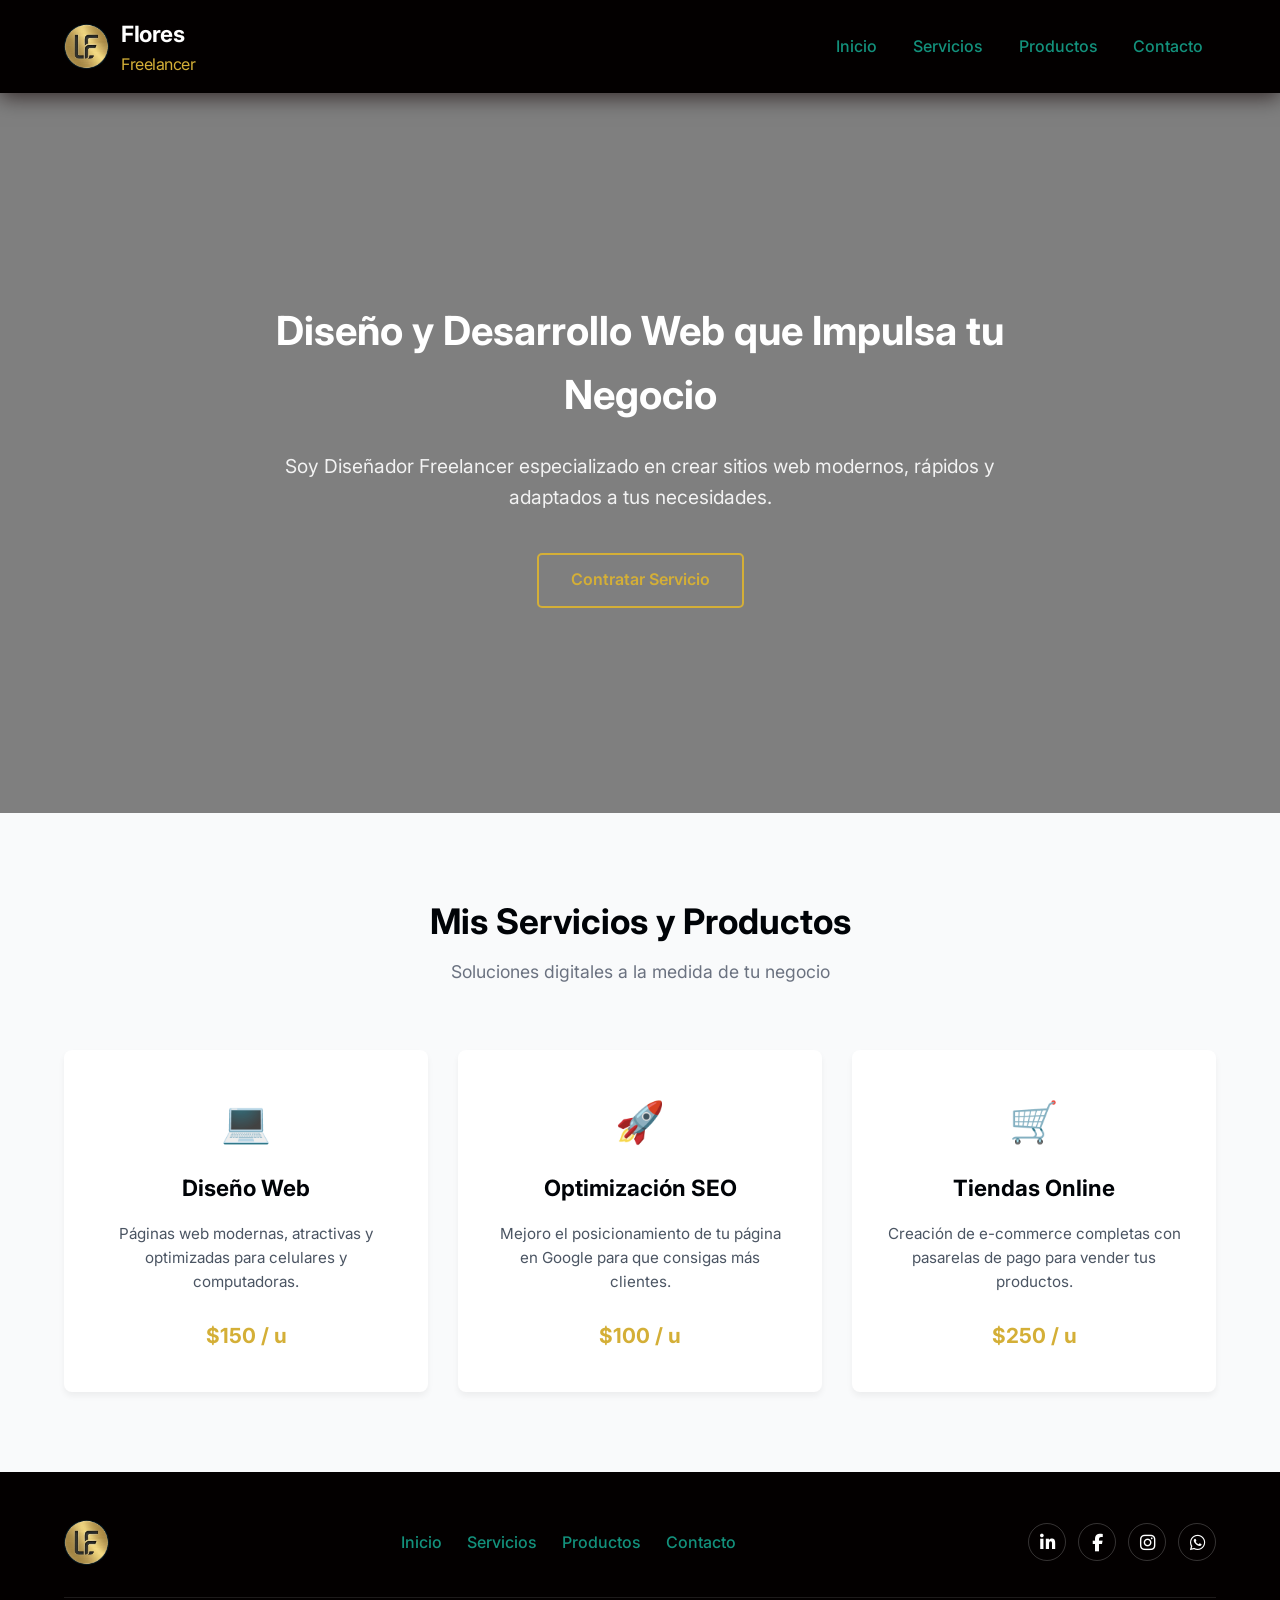
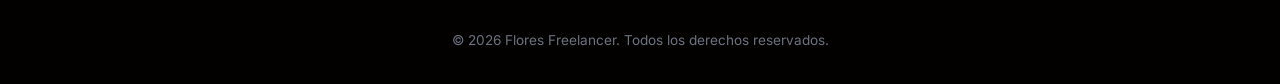
==== index.html @ 3d537f32 "Guardado incial - Version estable con slide de imagenes" ====
<!DOCTYPE html>
<html lang="es">

<head>
    <meta charset="UTF-8">
    <meta name="viewport" content="width=device-width, initial-scale=1.0">
    <title>Flores | Freelancer</title>
<link rel="icon" type="image/x-icon" href="assets/img/icon/incon.png">
    <!-- Google Fonts -->
    <link rel="preconnect" href="https://fonts.googleapis.com">
    <link rel="preconnect" href="https://fonts.gstatic.com" crossorigin>
    <link href="https://fonts.googleapis.com/css2?family=Inter:wght@300;400;700&display=swap" rel="stylesheet">
    <!-- Font Awesome.-->
    <link rel="stylesheet" href="https://cdnjs.cloudflare.com/ajax/libs/font-awesome/6.5.1/css/all.min.css">

    <!-- Vinculación de CSS -->

    <link rel="stylesheet" href="./assets/css/styles.css">

</head>

<body>

    <header>
        <!-- Ahora todo el bloque del logo es un enlace clickable -->
        <a href="index.html" class="logo-link">
            <div class="logo">
                <img src="assets/img/logo/logo.jpg" alt="logo">
                <h1>Flores <span>Freelancer</span></h1>
            </div>
        </a>
        <nav>
            <ul>
                <li><a href="index.html">Inicio</a></li>
                <li><a href="index.html#servicios">Servicios</a></li>
                <li><a href="assets/page/productos.html">Productos</a></li>
                <li><a href="assets/page/contacto.html">Contacto</a></li>
            </ul>
        </nav>
    </header>

    <main>
        <!-- Sección de Bienvenida (Hero) con Slider de Fondo-->

        <section id="inicio" class="hero">
            <!-- Este div vacío manejará las imágenes que cambian de fondo -->
            <div class="hero-slider-bg"></div>

            <!-- El contenido se queda fijo arriba -->
            <div class="hero-contenido">
                <h2>Diseño y Desarrollo Web que Impulsa tu Negocio</h2>
                <p>Soy Diseñador Freelancer especializado en crear sitios web modernos, rápidos y adaptados a tus
                    necesidades.</p>
                <a href="assets/page/contacto.html" class="btn btn-oro">Contratar Servicio</a>
            </div>
        </section>
        <!-- Sección de Servicios / Productos -->
        <section id="servicios" class="seccion-servicios">
            <div class="titulo-seccion">
                <h2>Mis Servicios y Productos</h2>
                <p>Soluciones digitales a la medida de tu negocio</p>
            </div>

            <!-- Este es el contenedor PADRE para Flexbox -->
            <div class="contenedor-cards">

                <!-- Tarjeta 1 -->
                <div class="card">
                    <div class="card-icono">💻</div>
                    <h3>Diseño Web</h3>
                    <p>Páginas web modernas, atractivas y optimizadas para celulares y computadoras.</p>
                    <span class="precio">$150 / u</span>
                </div>

                <!-- Tarjeta 2 -->
                <div class="card">
                    <div class="card-icono">🚀</div>
                    <h3>Optimización SEO</h3>
                    <p>Mejoro el posicionamiento de tu página en Google para que consigas más clientes.</p>
                    <span class="precio">$100 / u</span>
                </div>

                <!-- Tarjeta 3 -->
                <div class="card">
                    <div class="card-icono">🛒</div>
                    <h3>Tiendas Online</h3>
                    <p>Creación de e-commerce completas con pasarelas de pago para vender tus productos.</p>
                    <span class="precio">$250 / u</span>
                </div>

            </div>
        </section>
    </main>
    <!-- SECCION FOOTER-->
   <footer>
    <div class="footer-contenido">
        
        <div class="footer-fila-principal">
            <a href="index.html">
                <div class="footer-logo">
                    <img src="assets/img/logo/logo.jpg" alt="Flores Freelancer">
                </div>
            </a>

            <nav class="footer-nav">
                <ul>
                    <li><a href="index.html">Inicio</a></li>
                    <li><a href="#servicios">Servicios</a></li>
                    <li><a href="assets/page/productos.html">Productos</a></li>
                    <li><a href="assets/page/contacto.html">Contacto</a></li>
                </ul>
            </nav>

            <div class="footer-redes">
                <a href="#" class="red-social" target="_blank" aria-label="LinkedIn"><i class="fa-brands fa-linkedin-in"></i></a>
                <a href="#" class="red-social" target="_blank" aria-label="Facebook"><i class="fa-brands fa-facebook-f"></i></a>
                <a href="#" class="red-social" target="_blank" aria-label="Instagram"><i class="fa-brands fa-instagram"></i></a>
                <a href="https://wa.me/tuNumeroDeTelefono" class="red-social" target="_blank" aria-label="WhatsApp"><i class="fa-brands fa-whatsapp"></i></a>
            </div>

        </div>
        
        <p class="footer-copy">&copy; 2026 Flores Freelancer. Todos los derechos reservados.</p>
    </div>
</footer>
</body>

</html>
---- assets/css/styles.css ----
@import "./variables.css";
@import "./reset.css";

/* A partir de aquí van los estilos de tus componentes (Header, etc.) */

/* --- 2. ESTILOS MEJORADOS DEL HEADER --- */
header {
    display: flex;
    justify-content: space-between;
    align-items: center;
    padding: 1rem 5%;
    background-color: rgb(3, 0, 0); /* Blanco con un toque mínimo de transparencia */
    backdrop-filter: blur(5px); /* Efecto esmerilado/borroso detrás del header (muy moderno) */
    box-shadow: 0 4px 20px rgba(17, 2, 2, 0.664);
    position: sticky; /* Hace que el header se quede fijo arriba al hacer scroll */
    top: 0;
    z-index: 100; /* Asegura que quede por encima del slider y de todo lo demás */
}

/* Quitar el estilo de enlace azul por defecto al contenedor del logo */
.logo-link {
    text-decoration: none;
    color: inherit;
}
/* Esto blinda al logo para que ignore cualquier efecto de hover no deseado */
.logo-link:hover {
    color: inherit;
    text-decoration: none;
    background: none;
}

header .logo {
    display: flex;
    align-items: center;
    gap: 12px;
}

header .logo img {
    height: 45px;
    width: auto;
    border-radius: 50%; /* Si tu logo es cuadrado, esto lo hará redondo y estilizado */
    object-fit: cover;
}

header .logo h1 {
    font-size: 1.4rem;
    font-weight: 700;
    color: var(--color-blanco);
    letter-spacing: -0.5px;
}

/* Resaltamos el "Freelancer" con tu color principal */
header .logo h1 span {
    color: var(--color-oro);
    font-weight: 400;
    font-size: 1rem;
    display: block; /* Hace que "Freelancer" vaya abajo del nombre en texto chico, queda muy pro */
}

/* --- ENLACES DE NAVEGACIÓN CON EFECTO CUADRO --- */
header ul {
    display: flex;
    list-style: none;
    align-items: center; /* Asegura que todos los links estén centrados verticalmente */
    gap: 10px; /* Achicamos un poco el espacio entre elementos porque el padding sumará tamaño */
}

header nav a {
    text-decoration: none;
    color: var(--color-principal); 
    font-weight: 500; 
    font-size: 1rem;
    
    /* El truco: Creamos el espacio del cuadro desde el principio */
    padding: 0.3rem 0.8rem; /* 0.6rem arriba/abajo y 1rem a los lados */
    border-radius: 5px;   /* Bordes suavemente redondeados para el cuadro */
    background-color: transparent; /* El fondo empieza siendo invisible */
    
    /* Suaviza tanto el cambio de color de la letra como el del fondo */
    transition: all 0.3s ease; 
}

/* Efecto HOVER: Aquí pintamos el cuadro */
header nav a:hover {
    color: var(--color-oscuro); /* La letra cambia a dorado */
    background-color: var(--color-oro); 
    
    
}

/* --- 5. SECCIÓN HERO CON SLIDER --- */
.hero {
    position: relative; /* Necesario para que el fondo se posicione bien */
    min-height: 80vh;   /* Ocupa el 80% de la altura de la pantalla */
    display: flex;
    justify-content: center;
    align-items: center;
    text-align: center;
    color: #ffffff;
    overflow: hidden;   /* Evita que las imágenes se salgan */
    padding: 2rem 5%;
}

/* El fondo animado */
.hero-slider-bg {
    position: absolute;
    top: 0;
    left: 0;
    width: 100%;
    height: 100%;
    z-index: 1; /* Se queda atrás */
    background-size: cover;
    background-position: center;
    background-repeat: no-repeat;
    
    /* Llamamos a la animación: dura 12 segundos, es infinita y suave */
    animation: sliderFondo 12s infinite; 
}

/* Capa oscura superpuesta para que el texto blanco se lea SIEMPRE bien */
.hero::before {
    content: '';
    position: absolute;
    top: 0;
    left: 0;
    width: 100%;
    height: 100%;
    background: rgba(0, 0, 0, 0.5); /* Capa negra con 50% de transparencia */
    z-index: 2; /* Por encima del fondo, por debajo del texto */
}

/* El texto del Hero */
.hero-contenido {
    position: relative;
    z-index: 3; /* Por encima de todo para que se pueda leer y clickear el botón */
    max-width: 800px;
}

.hero h2 {
    font-size: 2.5rem;
    margin-bottom: 1.5rem;
    font-weight: 700;
}

.hero p {
    font-size: 1.2rem;
    margin-bottom: 2.5rem;
    opacity: 0.9;
}

/* LA ANIMACIÓN: Cambia las imágenes en diferentes porcentajes de tiempo */
@keyframes sliderFondo {
    0%, 100% {
        background-image: url(../img/cards/card4.jpg);
    }
    33% {
        background-image: url(../img/cards/card5.jpg);
    }
    66% {
        background-image: url(../img/cards/card7.webp);
    }
    66% {
        background-image: url(../img/cards/card8.jpg);
    }
    
}

/* ==========================================================================
   SECCIÓN SERVICIOS (Maquetado con Flexbox)
   ========================================================================== */

.seccion-servicios {
    padding: 5rem 5%;
    background-color: #f9fafb; /* Un fondo gris casi blanco para que resalten las tarjetas */
}

.titulo-seccion {
    text-align: center;
    margin-bottom: 4rem;
}

.titulo-seccion h2 {
    font-size: 2.2rem;
    color: var(--color-oscuro);
    margin-bottom: 0.5rem;
}

.titulo-seccion p {
    color: #6b7280; /* Gris suave para el subtítulo */
    font-size: 1.1rem;
}

/* CONTENEDOR PADRE: Aquí activamos Flexbox */
.contenedor-cards {
    display: flex;
    flex-wrap: wrap;       /* Permite que las tarjetas bajen si no entran en la pantalla */
    justify-content: center; /* Centra las tarjetas si sobra espacio */
    gap: 30px;             /* Separa las tarjetas de forma idéntica */
    max-width: 1200px;
    margin: 0 auto;        /* Centra todo el bloque en pantallas gigantes */
}

/* CONTENEDOR HIJO: La Tarjeta Individual */
.card {
    background-color: #ffffff;
    padding: 2.5rem 2rem;
    border-radius: 8px;
    box-shadow: 0 4px 6px rgba(0, 0, 0, 0.05);
    text-align: center;
    
    /* Configuración elástica de Flexbox */
    flex: 1 1 300px; /* Crece y se achica, pero intenta medir mínimo 300px */
    max-width: 380px; /* Evita que una tarjeta sola se estire feo en pantallas medianas */
    
    transition: transform 0.3s ease, box-shadow 0.3s ease;
}

/* Efecto cuando el usuario pasa el mouse por encima de la tarjeta */
.card:hover {
    transform: translateY(-5px);
    box-shadow: 0 10px 20px rgba(0, 0, 0, 0.1);
}

/* Detalles de adentro de la tarjeta */
.card-icono {
    font-size: 2.5rem;
    margin-bottom: 1rem;
}

.card h3 {
    font-size: 1.4rem;
    color: var(--color-oscuro);
    margin-bottom: 1rem;
}

.card p {
    color: #4b5563;
    font-size: 0.95rem;
    margin-bottom: 1.5rem;
}

.card .precio {
    display: block;
    font-size: 1.3rem;
    font-weight: 700;
    color: var(--color-oro); /* Tu toque dorado distintivo para el precio */
}


/* ==========================================================================
   BOTONES REUTILIZABLES (Estilo combinados con tu Nav)
   ========================================================================== */

/* La clase base para CUALQUIER botón de la página */
.btn {
    display: inline-block;
    padding: 0.8rem 2rem;
    font-size: 1rem;
    font-weight: 600;
    text-decoration: none;
    border-radius: 5px; /* Mismo redondeado que tu nav */
    text-align: center;
    cursor: pointer;
    transition: all 0.3s ease; 
}

/* El botón principal que combina con tu estilo */
.btn-oro {
    background-color: transparent;
    color: var(--color-oro);
    border: 2px solid var(--color-oro); /* Le da un borde dorado muy fino al principio */
}

/* Al pasar el mouse hace EXACTAMENTE el mismo efecto que tu menú */
.btn-oro:hover {
    color: var(--color-oscuro);
    background-color: var(--color-oro);
    transform: translateY(-3px); /* Un pequeño extra: se eleva un poquito al flotar */
    box-shadow: 0 5px 15px rgba(212, 175, 55, 0.4); /* Brillo dorado suave abajo */
}



/* ==========================================================================
   PÁGINA DE CONTACTO (Formulario + Mapa) - Maquetado con Flexbox
   ========================================================================== */

.contenedor-contacto {
    padding: 5rem 5% 2rem 5%; /* Menos padding abajo porque viene el mapa */
    max-width: 1200px;
    margin: 0 auto;
}

/* Centramos el formulario en la pantalla para que no quede gigante a lo ancho */
.contacto-bloque-superior {
    max-width: 650px;
    margin: 0 auto 4rem auto; /* 4rem de separación con el mapa de abajo */
}

.contacto-formulario {
    background-color: #ffffff;
    padding: 2.5rem;
    border-radius: 8px;
    box-shadow: 0 4px 15px rgba(0,0,0,0.05);
}

.formulario {
    display: flex;
    flex-direction: column;
    gap: 1.5rem;
}

.grupo-input {
    display: flex;
    flex-direction: column;
    gap: 0.5rem;
}

.grupo-input label {
    font-weight: 600;
    color: var(--color-oscuro);
    font-size: 0.95rem;
}

.grupo-input input,
.grupo-input textarea {
    padding: 0.8rem 1rem;
    border: 1px solid #d1d5db;
    border-radius: 5px;
    font-family: inherit;
    font-size: 1rem;
    transition: border-color 0.3s ease;
}

.grupo-input input:focus,
.grupo-input textarea:focus {
    outline: none;
    border-color: var(--color-oro);
}

.btn-enviar {
    width: 100%;
    border: 2px solid var(--color-oro);
}

/* El nuevo contenedor del Mapa abajo */
.contacto-mapa-abajo {
    max-width: 1000px; /* Un mapa ancho y panorámico elegante */
    margin: 0 auto;
    border-radius: 8px;
    overflow: hidden;
    box-shadow: 0 4px 15px rgba(0,0,0,0.05);
}

.contacto-mapa-abajo iframe {
    display: block; /* Elimina espacios vacíos raros abajo del iframe */
}



/* ==========================================================================
   PÁGINA DE PRODUCTOS (CSS Grid Moderno)
   ========================================================================== */

.contenedor-productos {
    padding: 5rem 5%;
    max-width: 1200px;
    margin: 0 auto;
}

/* EL CONTENEDOR PADRE: Aquí ocurre la magia de CSS Grid */
.grid-productos {
    display: grid;
    /* Truco Pro: Crea columnas automáticamente de mínimo 320px, si no entran las baja */
    grid-template-columns: repeat(auto-fit, minmax(320px, 1fr));
    gap: 30px; /* Separación matemática perfecta horizontal y vertical */
    margin-top: 3rem;
}

/* Estilos de las Tarjetas de Producto */
.card-producto {
    background-color: #ffffff;
    border-radius: 8px;
    overflow: hidden; /* Corta la imagen para que respete las esquinas redondeadas */
    box-shadow: 0 4px 15px rgba(0, 0, 0, 0.05);
    display: flex;
    flex-direction: column; /* Hace que el contenido interno de la card se ordene vertical */
    transition: transform 0.3s ease, box-shadow 0.3s ease;
}

.card-producto:hover {
    transform: translateY(-5px);
    box-shadow: 0 12px 25px rgba(0, 0, 0, 0.1);
}

/* Área de Imagen */
.producto-imagen {
    position: relative;
    height: 200px;
    width: 100%;
}

.producto-imagen img {
    width: 100%;
    height: 100%;
    object-fit: cover; /* Ajusta la foto sin deformarla */
}

/* Etiquetas flotantes sobre la foto (ej: "Más Vendido") */
.etiqueta-tag {
    position: absolute;
    top: 15px;
    left: 15px;
    background-color: var(--color-oro);
    color: var(--color-oscuro);
    font-size: 0.75rem;
    font-weight: 700;
    text-transform: uppercase;
    padding: 0.3rem 0.7rem;
    border-radius: 3px;
    box-shadow: 0 2px 5px rgba(0,0,0,0.2);
}

/* Información del Producto */
.producto-info {
    padding: 1.5rem;
    display: flex;
    flex-direction: column;
    flex-grow: 1; /* Empuja el botón y precio siempre abajo de todo aunque los textos tengan largos diferentes */
}

.producto-info h3 {
    font-size: 1.3rem;
    color: var(--color-oscuro);
    margin-bottom: 0.8rem;
}

.producto-info p {
    color: #4b5563;
    font-size: 0.95rem;
    line-height: 1.5;
    margin-bottom: 1.5rem;
}

/* Pie de la tarjeta (Precio + Botón) */
.producto-pie {
    display: flex;
    justify-content: space-between;
    align-items: center;
    margin-top: auto; /* Anclaje al fondo */
    padding-top: 1rem;
    border-top: 1px solid #f3f4f6;
}

.precio-oro {
    font-size: 1.4rem;
    font-weight: 700;
    color: var(--color-oro);
}

/* Retocamos un poquito tu botón para que quede más compacto en las tarjetas */
.btn-producto {
    padding: 0.5rem 1.2rem;
    font-size: 0.9rem;
    border: 1px solid var(--color-oro);
}

/* ==========================================================================
   FOOTER Y REDES SOCIALES
   ========================================================================== */

footer {
    background-color: rgb(3, 0, 0); /* Tu negro característico */
    color: #ffffff;
    padding: 3rem 5% 2rem 5%;
    margin-top: auto;
}

.footer-contenido {
    max-width: 1200px;
    margin: 0 auto;
    display: flex;
    flex-direction: column;
    gap: 2rem;
}

/* El contenedor mágico: Pone el logo, la nav y las redes al mismo nivel */
.footer-fila-principal {
    display: flex;
    justify-content: space-between; /* Separa los 3 elementos de extremo a extremo */
    align-items: center;          /* Los centra perfectamente de forma vertical */
    width: 100%;
    border-bottom: 1px solid rgba(255, 255, 255, 0.1); /* Una línea divisoria muy sutil arriba del copy */
    padding-bottom: 2rem;
}

/* El Logo del footer idéntico al del header */
.footer-logo img {
    height: 45px; /* Mismo tamaño exacto que tu header */
    width: auto;
    border-radius: 50%; /* Redondo y estilizado */
    object-fit: cover;
    display: block;
}

/* Menú inferior */
.footer-nav ul {
    display: flex;
    list-style: none;
    gap: 25px;
    padding: 0;
    margin: 0;
}

.footer-nav a {
    color: var(--color-principal);
    text-decoration: none;
    font-size: 1rem;
    font-weight: 500;
    transition: color 0.3s ease;
}

.footer-nav a:hover {
    color: var(--color-oro);
}

/* Contenedor de Redes */
.footer-redes {
    display: flex;
    gap: 12px;
}

.red-social {
    color: #ffffff;
    text-decoration: none;
    font-size: 1.1rem;
    display: flex;
    align-items: center;
    justify-content: center;
    width: 38px;
    height: 38px;
    border: 1px solid rgba(255, 255, 255, 0.2);
    border-radius: 50%;
    transition: all 0.3s ease;
}

.red-social:hover {
    color: var(--color-oscuro);
    background-color: var(--color-oro);
    border-color: var(--color-oro);
    transform: translateY(-3px);
}

.footer-copy {
    font-size: 0.85rem;
    color: #6b7280;
    text-align: center;
    margin: 0;
}







/* ==========================================================================
   DISEÑO RESPONSIVO (Para Celulares y Pantallas Chicas)
   ========================================================================== */

@media (max-width: 768px) {
    
  
    header {
        flex-direction: column; /* Pone el logo arriba y el menú abajo */
        gap: 15px;
        padding: 1.5rem 5%;
    }

    header ul {
        flex-wrap: wrap; /* Si los links no entran en una fila, bajan solos sin estirar la pantalla */
        justify-content: center;
        gap: 5px; /* Achicamos un poco la separación del cuadro */
    }

    header nav a {
        padding: 0.4rem 0.6rem; /* Cuadros un poco más pequeños en celular */
        font-size: 0.9rem;
    }

    /* 2. Arreglamos el Hero para que el texto no empuje el diseño */
    .hero h2 {
        font-size: 1.8rem; /* Achicamos el título para que entre bien en pantallas chicas */
    }
    
    .hero p {
        font-size: 1rem; /* Texto un poquito más amigable para celular */
    }
    /* @media - Contacto*/
    .contacto-flex {
        flex-direction: column; /* Pone el formulario arriba y el mapa abajo en celulares */
    }
    
    .contacto-mapa {
        min-height: 300px; /* Un poco más bajo en pantallas chicas */
    }
}
@media (max-width: 768px) {
    .footer-fila-principal {
        flex-direction: column; /* En celulares se vuelve una lista ordenada vertical */
        gap: 25px;
        text-align: center;
    }

    .footer-nav ul {
        flex-direction: column; /* Los links del menú se apilan amigablemente para el dedo */
        gap: 15px;
    }
}
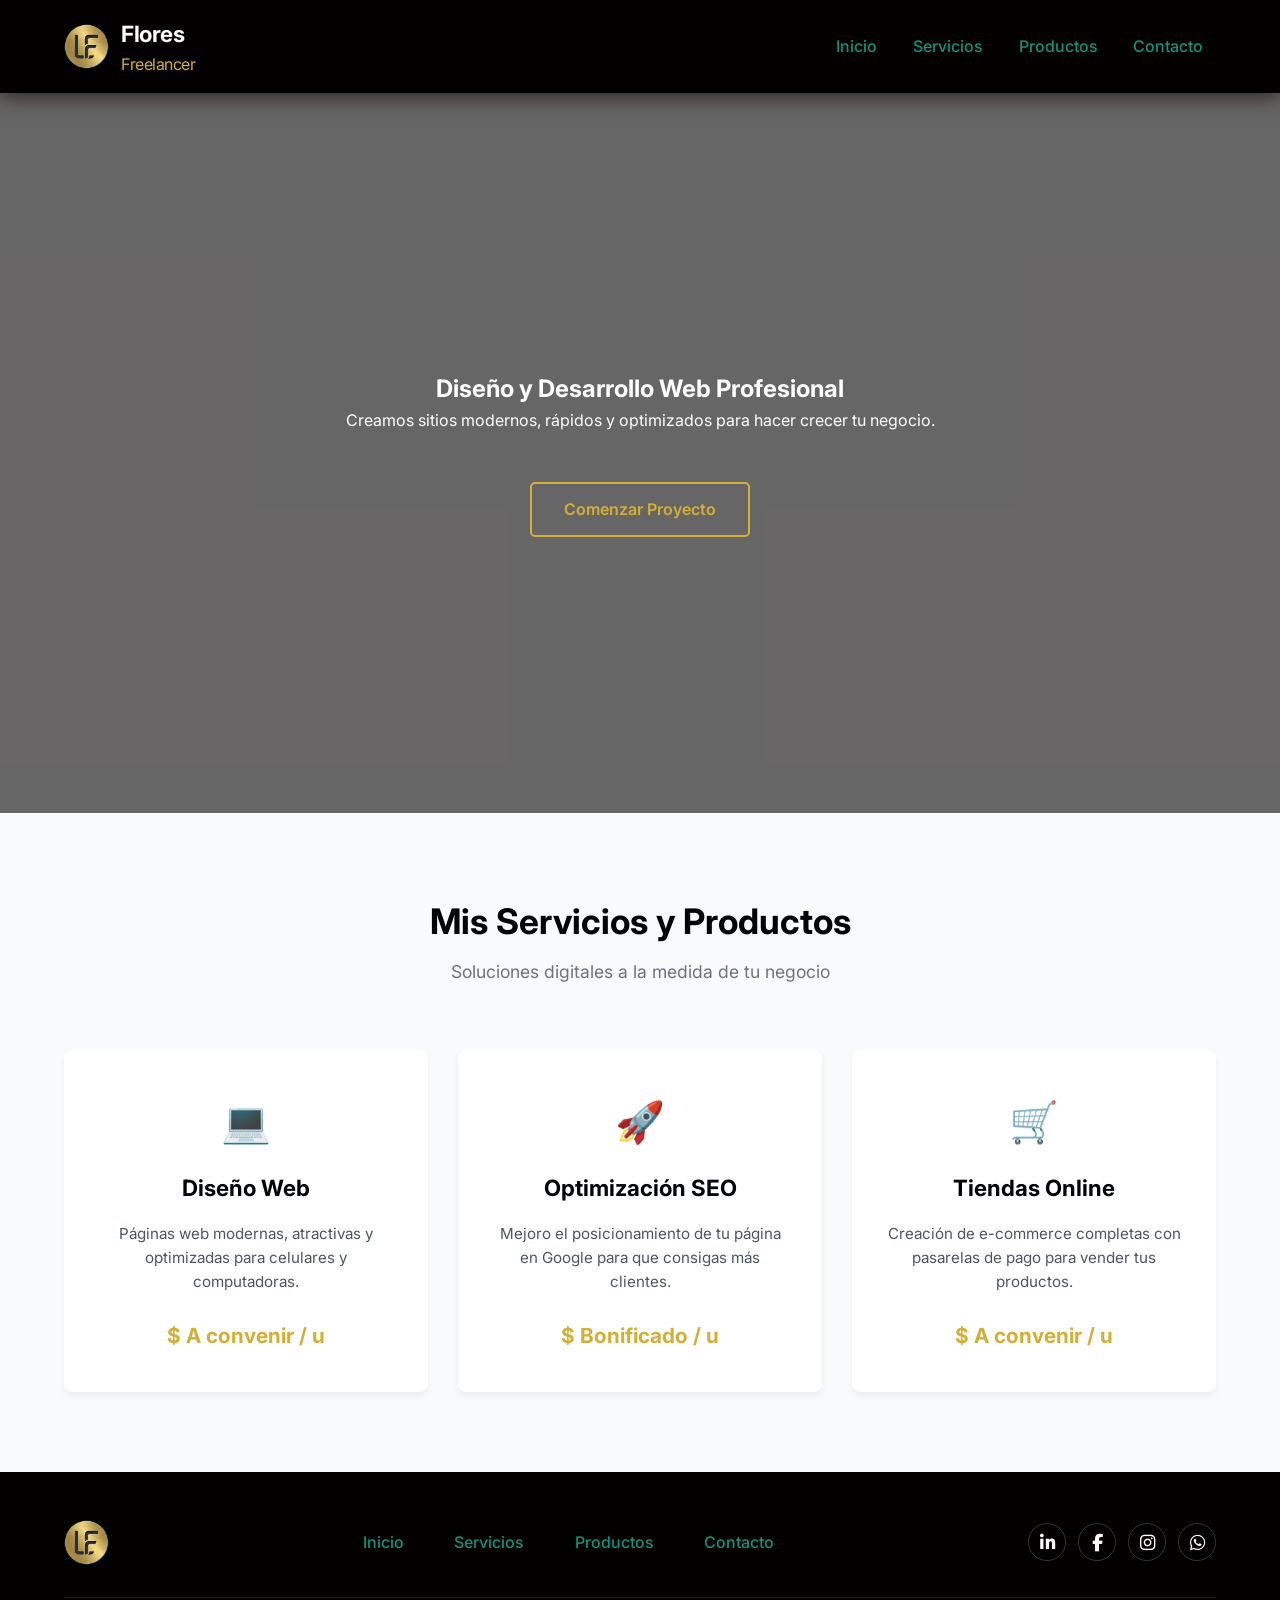
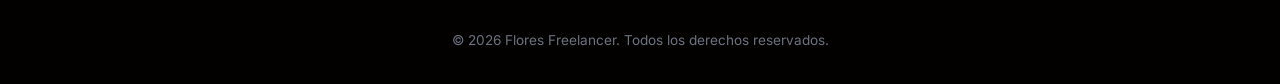
==== commit 9064d1e4: "Agregando archivo Readme" ====
--- a/index.html
+++ b/index.html
@@ -5,7 +5,7 @@
     <meta charset="UTF-8">
     <meta name="viewport" content="width=device-width, initial-scale=1.0">
     <title>Flores | Freelancer</title>
-<link rel="icon" type="image/x-icon" href="assets/img/icon/incon.png">
+    <link rel="icon" type="image/x-icon" href="assets/img/icon/incon.png">
     <!-- Google Fonts -->
     <link rel="preconnect" href="https://fonts.googleapis.com">
     <link rel="preconnect" href="https://fonts.gstatic.com" crossorigin>
@@ -20,9 +20,9 @@
 </head>
 
 <body>
-
+<!-- 1. HEADER -->
     <header>
-        <!-- Ahora todo el bloque del logo es un enlace clickable -->
+        <!--  logo clickable -->
         <a href="index.html" class="logo-link">
             <div class="logo">
                 <img src="assets/img/logo/logo.jpg" alt="logo">
@@ -40,21 +40,36 @@
     </header>
 
     <main>
-        <!-- Sección de Bienvenida (Hero) con Slider de Fondo-->
+        <!-- Sección de (Hero) con Slider de Fondo Uculto para probar con video-->
 
-        <section id="inicio" class="hero">
-            <!-- Este div vacío manejará las imágenes que cambian de fondo -->
-            <div class="hero-slider-bg"></div>
+        <!-- <section id="inicio" class="hero">
+          
+        <!-- <div class="hero-slider-bg"></div>
 
             <!-- El contenido se queda fijo arriba -->
-            <div class="hero-contenido">
+        <!-- <div class="hero-contenido">
                 <h2>Diseño y Desarrollo Web que Impulsa tu Negocio</h2>
                 <p>Soy Diseñador Freelancer especializado en crear sitios web modernos, rápidos y adaptados a tus
                     necesidades.</p>
                 <a href="assets/page/contacto.html" class="btn btn-oro">Contratar Servicio</a>
             </div>
+        </section>  --> 
+         <!-- 2. HERO-->
+        <section class="hero">
+            <video autoplay loop muted playsinline class="video-fondo">
+                <source src="assets/video/bg-hero.mp4" type="video/mp4">
+                
+            </video>
+
+            <div class="hero-overlay"></div>
+
+            <div class="contenido-hero">
+                <h1>Diseño y Desarrollo Web <span>Profesional</span></h1>
+                <p>Creamos sitios modernos, rápidos y optimizados para hacer crecer tu negocio.</p>
+                <a href="assets/page/contacto.html" class="btn btn-oro">Comenzar Proyecto</a>
+            </div>
         </section>
-        <!-- Sección de Servicios / Productos -->
+        <!-- 3. Sección de SERVICIOS / PRODUCTOS -->
         <section id="servicios" class="seccion-servicios">
             <div class="titulo-seccion">
                 <h2>Mis Servicios y Productos</h2>
@@ -69,7 +84,7 @@
                     <div class="card-icono">💻</div>
                     <h3>Diseño Web</h3>
                     <p>Páginas web modernas, atractivas y optimizadas para celulares y computadoras.</p>
-                    <span class="precio">$150 / u</span>
+                    <span class="precio">$ A convenir / u</span>
                 </div>
 
                 <!-- Tarjeta 2 -->
@@ -77,7 +92,7 @@
                     <div class="card-icono">🚀</div>
                     <h3>Optimización SEO</h3>
                     <p>Mejoro el posicionamiento de tu página en Google para que consigas más clientes.</p>
-                    <span class="precio">$100 / u</span>
+                    <span class="precio">$ Bonificado / u</span>
                 </div>
 
                 <!-- Tarjeta 3 -->
@@ -85,44 +100,48 @@
                     <div class="card-icono">🛒</div>
                     <h3>Tiendas Online</h3>
                     <p>Creación de e-commerce completas con pasarelas de pago para vender tus productos.</p>
-                    <span class="precio">$250 / u</span>
+                    <span class="precio">$ A convenir / u</span>
                 </div>
 
             </div>
         </section>
     </main>
-    <!-- SECCION FOOTER-->
-   <footer>
-    <div class="footer-contenido">
-        
-        <div class="footer-fila-principal">
-            <a href="index.html">
-                <div class="footer-logo">
-                    <img src="assets/img/logo/logo.jpg" alt="Flores Freelancer">
+    <!-- 4. SECCION FOOTER-->
+    <footer>
+        <div class="footer-contenido">
+
+            <div class="footer-fila-principal">
+                <a href="index.html">
+                    <div class="footer-logo">
+                        <img src="assets/img/logo/logo.jpg" alt="Flores Freelancer">
+                    </div>
+                </a>
+
+                <nav class="footer-nav">
+                    <ul>
+                        <li><a href="index.html">Inicio</a></li>
+                        <li><a href="#servicios">Servicios</a></li>
+                        <li><a href="assets/page/productos.html">Productos</a></li>
+                        <li><a href="assets/page/contacto.html">Contacto</a></li>
+                    </ul>
+                </nav>
+
+                <div class="footer-redes">
+                    <a href="#" class="red-social" target="_blank" aria-label="LinkedIn"><i
+                            class="fa-brands fa-linkedin-in"></i></a>
+                    <a href="#" class="red-social" target="_blank" aria-label="Facebook"><i
+                            class="fa-brands fa-facebook-f"></i></a>
+                    <a href="#" class="red-social" target="_blank" aria-label="Instagram"><i
+                            class="fa-brands fa-instagram"></i></a>
+                    <a href="https://wa.me/tuNumeroDeTelefono" class="red-social" target="_blank"
+                        aria-label="WhatsApp"><i class="fa-brands fa-whatsapp"></i></a>
                 </div>
-            </a>
 
-            <nav class="footer-nav">
-                <ul>
-                    <li><a href="index.html">Inicio</a></li>
-                    <li><a href="#servicios">Servicios</a></li>
-                    <li><a href="assets/page/productos.html">Productos</a></li>
-                    <li><a href="assets/page/contacto.html">Contacto</a></li>
-                </ul>
-            </nav>
-
-            <div class="footer-redes">
-                <a href="#" class="red-social" target="_blank" aria-label="LinkedIn"><i class="fa-brands fa-linkedin-in"></i></a>
-                <a href="#" class="red-social" target="_blank" aria-label="Facebook"><i class="fa-brands fa-facebook-f"></i></a>
-                <a href="#" class="red-social" target="_blank" aria-label="Instagram"><i class="fa-brands fa-instagram"></i></a>
-                <a href="https://wa.me/tuNumeroDeTelefono" class="red-social" target="_blank" aria-label="WhatsApp"><i class="fa-brands fa-whatsapp"></i></a>
             </div>
 
+            <p class="footer-copy">&copy; 2026 Flores Freelancer. Todos los derechos reservados.</p>
         </div>
-        
-        <p class="footer-copy">&copy; 2026 Flores Freelancer. Todos los derechos reservados.</p>
-    </div>
-</footer>
+    </footer>
 </body>
 
 </html>
--- a/assets/css/styles.css
+++ b/assets/css/styles.css
@@ -1,16 +1,16 @@
+/*CSS IMPORTADOS*/
+
 @import "./variables.css";
 @import "./reset.css";
 
-/* A partir de aquí van los estilos de tus componentes (Header, etc.) */
-
-/* --- 2. ESTILOS MEJORADOS DEL HEADER --- */
+/* --- 1. ESTILOS DEL HEADER --- */
 header {
     display: flex;
     justify-content: space-between;
     align-items: center;
     padding: 1rem 5%;
-    background-color: rgb(3, 0, 0); /* Blanco con un toque mínimo de transparencia */
-    backdrop-filter: blur(5px); /* Efecto esmerilado/borroso detrás del header (muy moderno) */
+    background-color: rgb(3, 0, 0); /* negro oscuro con un toque mínimo de transparencia */
+    backdrop-filter: blur(5px); /* Efecto esmerilado/borroso detrás del header */
     box-shadow: 0 4px 20px rgba(17, 2, 2, 0.664);
     position: sticky; /* Hace que el header se quede fijo arriba al hacer scroll */
     top: 0;
@@ -19,7 +19,7 @@
 
 /* Quitar el estilo de enlace azul por defecto al contenedor del logo */
 .logo-link {
-    text-decoration: none;
+    text-decoration: none; /*Eliminar subrayado por defecto*/
     color: inherit;
 }
 /* Esto blinda al logo para que ignore cualquier efecto de hover no deseado */
@@ -38,7 +38,7 @@
 header .logo img {
     height: 45px;
     width: auto;
-    border-radius: 50%; /* Si tu logo es cuadrado, esto lo hará redondo y estilizado */
+    border-radius: 50%; /* Si el logo es cuadrado, esto lo hará redondo y estilizado */
     object-fit: cover;
 }
 
@@ -49,129 +49,91 @@
     letter-spacing: -0.5px;
 }
 
-/* Resaltamos el "Freelancer" con tu color principal */
 header .logo h1 span {
-    color: var(--color-oro);
+    color: var(--color-oro); /*Cambia el color del texto "Freelancer" a dorado */
     font-weight: 400;
     font-size: 1rem;
-    display: block; /* Hace que "Freelancer" vaya abajo del nombre en texto chico, queda muy pro */
-}
-
-/* --- ENLACES DE NAVEGACIÓN CON EFECTO CUADRO --- */
+    display: block; /* Hace que "Freelancer" vaya abajo del nombre en texto chico */
+}
+
+/* ---  ENLACES DE NAVEGACIÓN CON EFECTO CUADRO --- */
 header ul {
     display: flex;
     list-style: none;
     align-items: center; /* Asegura que todos los links estén centrados verticalmente */
-    gap: 10px; /* Achicamos un poco el espacio entre elementos porque el padding sumará tamaño */
+    gap: 10px; /* Se achica un poco el espacio entre elementos porque el padding sumará tamaño */
 }
 
 header nav a {
-    text-decoration: none;
+    text-decoration: none; /*Quitar subrayado por defecto*/
     color: var(--color-principal); 
     font-weight: 500; 
     font-size: 1rem;
-    
-    /* El truco: Creamos el espacio del cuadro desde el principio */
+    /* Crea el espacio del cuadro desde el principio */
     padding: 0.3rem 0.8rem; /* 0.6rem arriba/abajo y 1rem a los lados */
     border-radius: 5px;   /* Bordes suavemente redondeados para el cuadro */
     background-color: transparent; /* El fondo empieza siendo invisible */
-    
     /* Suaviza tanto el cambio de color de la letra como el del fondo */
     transition: all 0.3s ease; 
 }
 
-/* Efecto HOVER: Aquí pintamos el cuadro */
+/* Efecto HOVER: Aquí se pinta el cuadro */
 header nav a:hover {
     color: var(--color-oscuro); /* La letra cambia a dorado */
-    background-color: var(--color-oro); 
+    background-color: var(--color-oro); /*Cambia el fondo a dorado */
     
     
 }
 
-/* --- 5. SECCIÓN HERO CON SLIDER --- */
+/* --- 2. SECCIÓN HERO CON SLIDER - VIDEO--- */
 .hero {
-    position: relative; /* Necesario para que el fondo se posicione bien */
-    min-height: 80vh;   /* Ocupa el 80% de la altura de la pantalla */
-    display: flex;
+    position: relative;
+    height: 80vh; /* O la altura que ya tengas configurada */
+    width: 100%;
+    overflow: hidden; /* Oculta cualquier excedente del video */
+    display: flex;
+    align-items: center;
     justify-content: center;
-    align-items: center;
-    text-align: center;
-    color: #ffffff;
-    overflow: hidden;   /* Evita que las imágenes se salgan */
-    padding: 2rem 5%;
-}
-
-/* El fondo animado */
-.hero-slider-bg {
+}
+
+/* Estilos para el video de fondo */
+.video-fondo {
     position: absolute;
     top: 0;
     left: 0;
     width: 100%;
     height: 100%;
-    z-index: 1; /* Se queda atrás */
-    background-size: cover;
-    background-position: center;
-    background-repeat: no-repeat;
-    
-    /* Llamamos a la animación: dura 12 segundos, es infinita y suave */
-    animation: sliderFondo 12s infinite; 
-}
-
-/* Capa oscura superpuesta para que el texto blanco se lea SIEMPRE bien */
-.hero::before {
-    content: '';
+    object-fit: cover; /* Clave: hace que el video llene el espacio como un fondo sin estirarse */
+    z-index: 1; /* Al fondo de todo */
+}
+
+/* Capa de contraste traslúcida */
+.hero-overlay {
     position: absolute;
     top: 0;
     left: 0;
     width: 100%;
     height: 100%;
-    background: rgba(0, 0, 0, 0.5); /* Capa negra con 50% de transparencia */
-    z-index: 2; /* Por encima del fondo, por debajo del texto */
-}
-
-/* El texto del Hero */
-.hero-contenido {
+    background-color: rgba(3, 0, 0, 0.6); /* Capa negra con 60% de opacidad */
+    z-index: 2; /* Por encima del video, por debajo del texto */
+}
+
+/* Asegura que los textos floten por encima de todo */
+.contenido-hero {
     position: relative;
-    z-index: 3; /* Por encima de todo para que se pueda leer y clickear el botón */
-    max-width: 800px;
-}
-
-.hero h2 {
-    font-size: 2.5rem;
-    margin-bottom: 1.5rem;
-    font-weight: 700;
-}
-
-.hero p {
-    font-size: 1.2rem;
-    margin-bottom: 2.5rem;
-    opacity: 0.9;
-}
-
-/* LA ANIMACIÓN: Cambia las imágenes en diferentes porcentajes de tiempo */
-@keyframes sliderFondo {
-    0%, 100% {
-        background-image: url(../img/cards/card4.jpg);
-    }
-    33% {
-        background-image: url(../img/cards/card5.jpg);
-    }
-    66% {
-        background-image: url(../img/cards/card7.webp);
-    }
-    66% {
-        background-image: url(../img/cards/card8.jpg);
-    }
-    
-}
-
-/* ==========================================================================
-   SECCIÓN SERVICIOS (Maquetado con Flexbox)
-   ========================================================================== */
+    z-index: 3; /* Al frente de todo */
+    text-align: center;
+    color: #ffffff;
+}
+.contenido-hero p {
+    font-size: 1.rem;
+    margin-bottom: 3rem;
+}
+/* 3. SECCIÓN SERVICIOS (Maquetando con Flexbox)*/
 
 .seccion-servicios {
     padding: 5rem 5%;
-    background-color: #f9fafb; /* Un fondo gris casi blanco para que resalten las tarjetas */
+    background-color: #f9fafb; /* Un fondo gris casi blanco  */
 }
 
 .titulo-seccion {
@@ -190,7 +152,7 @@
     font-size: 1.1rem;
 }
 
-/* CONTENEDOR PADRE: Aquí activamos Flexbox */
+/* CONTENEDOR PADRE: uso de Flexbox */
 .contenedor-cards {
     display: flex;
     flex-wrap: wrap;       /* Permite que las tarjetas bajen si no entran en la pantalla */
@@ -207,15 +169,13 @@
     border-radius: 8px;
     box-shadow: 0 4px 6px rgba(0, 0, 0, 0.05);
     text-align: center;
-    
     /* Configuración elástica de Flexbox */
     flex: 1 1 300px; /* Crece y se achica, pero intenta medir mínimo 300px */
     max-width: 380px; /* Evita que una tarjeta sola se estire feo en pantallas medianas */
-    
     transition: transform 0.3s ease, box-shadow 0.3s ease;
 }
 
-/* Efecto cuando el usuario pasa el mouse por encima de la tarjeta */
+/* Efecto cuando se pasa el mouse por encima de la tarjeta */
 .card:hover {
     transform: translateY(-5px);
     box-shadow: 0 10px 20px rgba(0, 0, 0, 0.1);
@@ -243,35 +203,32 @@
     display: block;
     font-size: 1.3rem;
     font-weight: 700;
-    color: var(--color-oro); /* Tu toque dorado distintivo para el precio */
-}
-
-
-/* ==========================================================================
-   BOTONES REUTILIZABLES (Estilo combinados con tu Nav)
-   ========================================================================== */
-
-/* La clase base para CUALQUIER botón de la página */
+    color: var(--color-oro); /* Toque dorado distintivo para el precio */
+}
+
+
+/*  BOTONES REUTILIZABLES (Estilo combinados con tu Nav) */
+
+/* La clase base para cualquier botón de la página */
 .btn {
     display: inline-block;
     padding: 0.8rem 2rem;
     font-size: 1rem;
     font-weight: 600;
     text-decoration: none;
-    border-radius: 5px; /* Mismo redondeado que tu nav */
+    border-radius: 5px; /* Mismo redondeado que en el nav */
     text-align: center;
     cursor: pointer;
     transition: all 0.3s ease; 
 }
 
-/* El botón principal que combina con tu estilo */
+/* El botón principal que combina con el estilo dorado*/
 .btn-oro {
     background-color: transparent;
     color: var(--color-oro);
-    border: 2px solid var(--color-oro); /* Le da un borde dorado muy fino al principio */
-}
-
-/* Al pasar el mouse hace EXACTAMENTE el mismo efecto que tu menú */
+    border: 2px solid var(--color-oro); /* Se le da un borde dorado muy fino al principio (Megusta mucho lograr asi :))*/
+}
+/* Al pasar el mouse hace exactamente el mismo efecto del menú */
 .btn-oro:hover {
     color: var(--color-oscuro);
     background-color: var(--color-oro);
@@ -279,19 +236,15 @@
     box-shadow: 0 5px 15px rgba(212, 175, 55, 0.4); /* Brillo dorado suave abajo */
 }
 
-
-
-/* ==========================================================================
-   PÁGINA DE CONTACTO (Formulario + Mapa) - Maquetado con Flexbox
-   ========================================================================== */
+/* PÁGINA DE CONTACTO (Formulario + Mapa) - Maquetado con Flexbox*/
 
 .contenedor-contacto {
-    padding: 5rem 5% 2rem 5%; /* Menos padding abajo porque viene el mapa */
+    padding: 5rem 5% 2rem 5%; /* Menos padding abajo porque se insertara el mapa */
     max-width: 1200px;
     margin: 0 auto;
 }
 
-/* Centramos el formulario en la pantalla para que no quede gigante a lo ancho */
+/* Centrado del formulario en la pantalla para que no quede gigante a lo ancho */
 .contacto-bloque-superior {
     max-width: 650px;
     margin: 0 auto 4rem auto; /* 4rem de separación con el mapa de abajo */
@@ -343,7 +296,7 @@
     border: 2px solid var(--color-oro);
 }
 
-/* El nuevo contenedor del Mapa abajo */
+/* Contenedor del Mapa abajo */
 .contacto-mapa-abajo {
     max-width: 1000px; /* Un mapa ancho y panorámico elegante */
     margin: 0 auto;
@@ -356,11 +309,7 @@
     display: block; /* Elimina espacios vacíos raros abajo del iframe */
 }
 
-
-
-/* ==========================================================================
-   PÁGINA DE PRODUCTOS (CSS Grid Moderno)
-   ========================================================================== */
+/* PÁGINA DE PRODUCTOS (Con CSS Grid) (Pagina de productos)*/
 
 .contenedor-productos {
     padding: 5rem 5%;
@@ -368,12 +317,12 @@
     margin: 0 auto;
 }
 
-/* EL CONTENEDOR PADRE: Aquí ocurre la magia de CSS Grid */
+/* EL CONTENEDOR PADRE: Con CSS Grid */
 .grid-productos {
     display: grid;
-    /* Truco Pro: Crea columnas automáticamente de mínimo 320px, si no entran las baja */
+    /* Truco trocaso : Crea columnas automáticamente de mínimo 320px, si no entran las baja */
     grid-template-columns: repeat(auto-fit, minmax(320px, 1fr));
-    gap: 30px; /* Separación matemática perfecta horizontal y vertical */
+    gap: 30px; /* Separación matemática igual horizontal y vertical */
     margin-top: 3rem;
 }
 
@@ -406,7 +355,7 @@
     object-fit: cover; /* Ajusta la foto sin deformarla */
 }
 
-/* Etiquetas flotantes sobre la foto (ej: "Más Vendido") */
+/* Etiqueta flotante sobre la foto ("Más Vendido") */
 .etiqueta-tag {
     position: absolute;
     top: 15px;
@@ -458,19 +407,17 @@
     color: var(--color-oro);
 }
 
-/* Retocamos un poquito tu botón para que quede más compacto en las tarjetas */
+/* Para que las tarjetas se compacten */
 .btn-producto {
     padding: 0.5rem 1.2rem;
     font-size: 0.9rem;
     border: 1px solid var(--color-oro);
 }
 
-/* ==========================================================================
-   FOOTER Y REDES SOCIALES
-   ========================================================================== */
+/* 4. FOOTER Y REDES SOCIALES */
 
 footer {
-    background-color: rgb(3, 0, 0); /* Tu negro característico */
+    background-color: rgb(3, 0, 0); /* Un toque oscuro */
     color: #ffffff;
     padding: 3rem 5% 2rem 5%;
     margin-top: auto;
@@ -484,19 +431,19 @@
     gap: 2rem;
 }
 
-/* El contenedor mágico: Pone el logo, la nav y las redes al mismo nivel */
+/* Para colocar el logo, la nav y las redes al mismo nivel (flex - horizontal) */
 .footer-fila-principal {
     display: flex;
-    justify-content: space-between; /* Separa los 3 elementos de extremo a extremo */
+    justify-content: space-between; /* Separa los elementos de extremo a extremo */
     align-items: center;          /* Los centra perfectamente de forma vertical */
     width: 100%;
-    border-bottom: 1px solid rgba(255, 255, 255, 0.1); /* Una línea divisoria muy sutil arriba del copy */
+    border-bottom: 1px solid rgba(255, 255, 255, 0.1); /* Una línea divisoria muy suave arriba del copy */
     padding-bottom: 2rem;
 }
 
 /* El Logo del footer idéntico al del header */
 .footer-logo img {
-    height: 45px; /* Mismo tamaño exacto que tu header */
+    height: 45px; /* Mismo tamaño exacto que el de header */
     width: auto;
     border-radius: 50%; /* Redondo y estilizado */
     object-fit: cover;
@@ -513,15 +460,21 @@
 }
 
 .footer-nav a {
-    color: var(--color-principal);
-    text-decoration: none;
+   
+     text-decoration: none;
+    color: var(--color-principal); 
+    font-weight: 500; 
     font-size: 1rem;
-    font-weight: 500;
-    transition: color 0.3s ease;
+    padding: 0.3rem 0.8rem; /* 0.6rem arriba/abajo y 1rem a los lados */
+    border-radius: 5px;   /* Bordes suavemente redondeados para el cuadro */
+    background-color: transparent; /* El fondo empieza siendo invisible */
+    /* Suaviza tanto el cambio de color de la letra como el del fondo */
+    transition: all 0.3s ease; 
 }
 
 .footer-nav a:hover {
-    color: var(--color-oro);
+    color: var(--color-oscuro); /* La letra cambia a oscuro */
+    background-color: var(--color-oro); 
 }
 
 /* Contenedor de Redes */
@@ -564,9 +517,7 @@
 
 
 
-/* ==========================================================================
-   DISEÑO RESPONSIVO (Para Celulares y Pantallas Chicas)
-   ========================================================================== */
+/* 5. DISEÑO RESPONSIVO (Para Celulares y Pantallas Chicas) */
 
 @media (max-width: 768px) {
     
@@ -588,9 +539,9 @@
         font-size: 0.9rem;
     }
 
-    /* 2. Arreglamos el Hero para que el texto no empuje el diseño */
+    /* En el Hero para que el texto no empuje el diseño */
     .hero h2 {
-        font-size: 1.8rem; /* Achicamos el título para que entre bien en pantallas chicas */
+        font-size: 1.8rem; /* Se achica el título para que entre bien en pantallas chicas */
     }
     
     .hero p {
@@ -613,7 +564,7 @@
     }
 
     .footer-nav ul {
-        flex-direction: column; /* Los links del menú se apilan amigablemente para el dedo */
+        flex-direction: column; /* Los links del menú se apilan hacia abajo - columna */
         gap: 15px;
     }
 }
